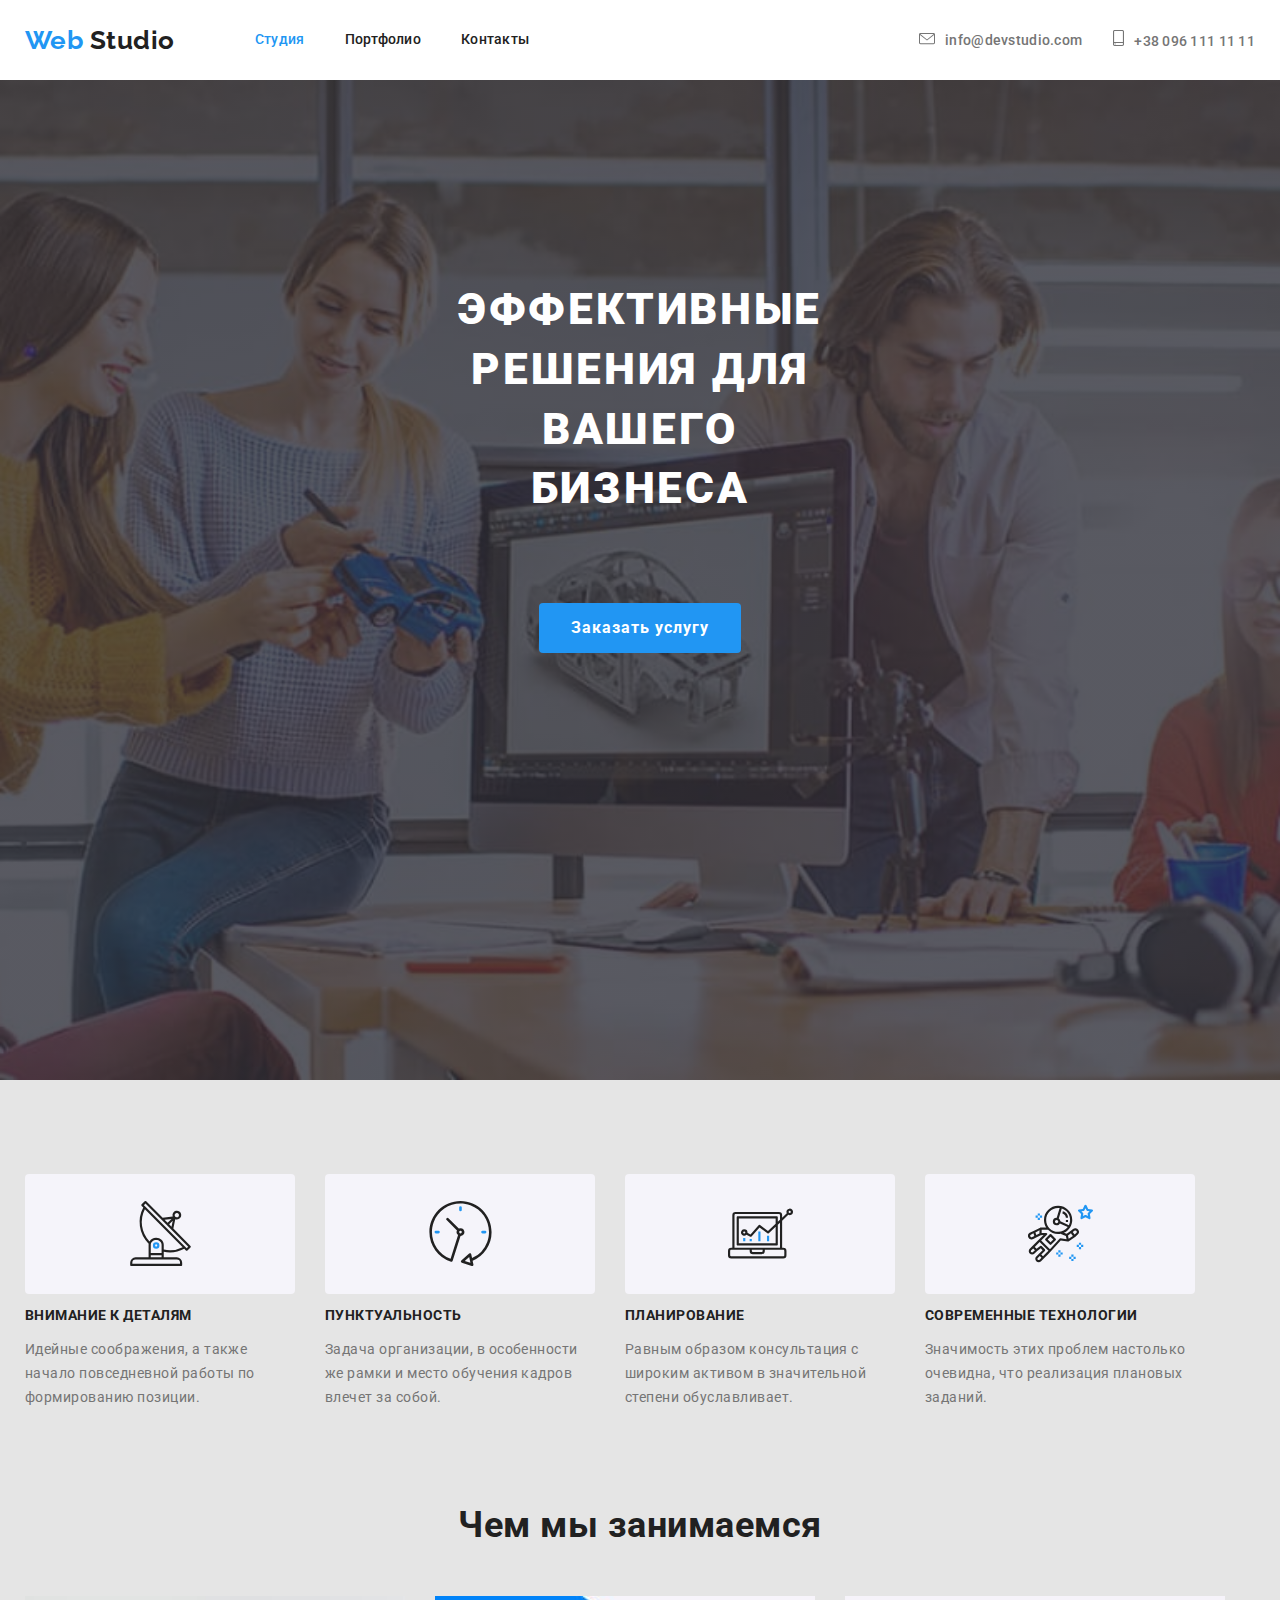
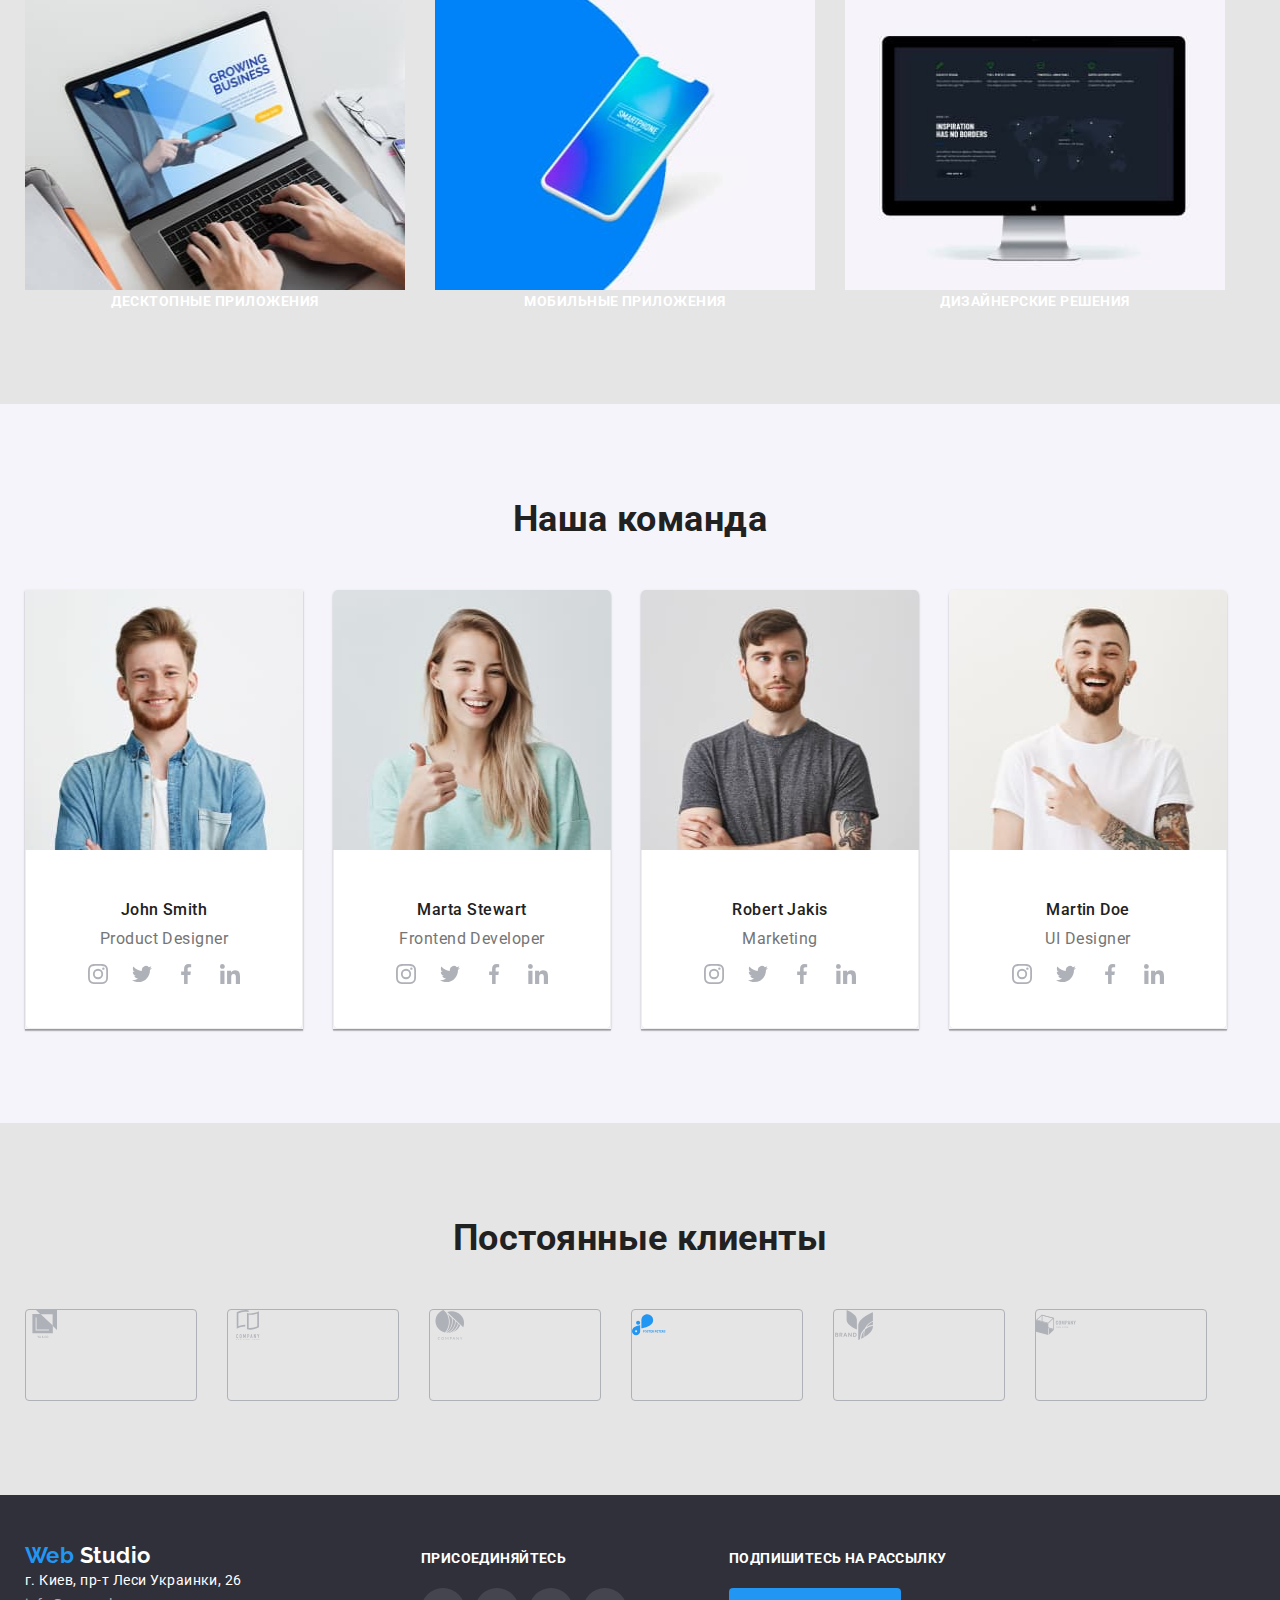
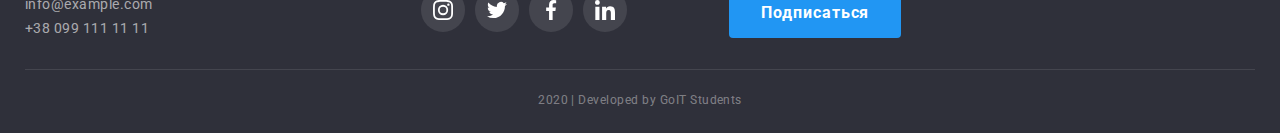
==== index.html @ 5b9ea1a1 "Добавляет иконки" ====
<!DOCTYPE html>
<html lang="ru">
  <head>
    <meta charset="UTF-8" />
    <meta name="viewport" content="width=device-width, initial-scale=1.0" />
    <title>Web Studio</title>
    <link
      href="https://fonts.googleapis.com/css2?family=Raleway:wght@700&family=Roboto:wght@400;500;700;900&display=swap"
      rel="stylesheet"
    />
    <link rel="stylesheet" href="./css/style.css" />
  </head>
  <body>
    <header class="page-header">
      <div class="container main-header">
        <nav class="main-header">
          <a href="" class="logo"><span class="word-web">Web</span> Studio</a>

          <ul class="site-nav list">
            <li class="item"><a href="" class="link current">Студия</a></li>
            <li class="item">
              <a href="./portfolio.html" class="link">Портфолио</a>
            </li>
            <li class="item"><a href="" class="link">Контакты</a></li>
          </ul>
        </nav>

        <ul class="auth-nav list">
          <li>
            <a href="" class="link icon-mail">info@devstudio.com</a>
          </li>
          <li><a href="" class="link icon-phone">+38 096 111 11 11</a></li>
        </ul>
      </div>
    </header>

    <main>
      <section class="hero">
        <div class="overlay">
          <h1 class="hero-title">эффективные решения для вашего бизнеса</h1>
          <a href="" class="button">Заказать услугу</a>
        </div>
      </section>

      <section class="section">
        <div class="container">
          <h2 class="section-title is-hidden">Приемущества компании</h2>
          <ul class="feature-list list">
            <li class="item icon-antenna">
              <h3 class="title">Внимание к деталям</h3>
              <p class="text">
                Идейные соображения, а также начало повседневной работы по
                формированию позиции.
              </p>
            </li>

            <li class="item icon-clock">
              <h3 class="title">Пунктуальность</h3>
              <p class="text">
                Задача организации, в особенности же рамки и место обучения
                кадров влечет за собой.
              </p>
            </li>

            <li class="item icon-diagram">
              <h3 class="title">Планирование</h3>
              <p class="text">
                Равным образом консультация с широким активом в значительной
                степени обуславливает.
              </p>
            </li>

            <li class="item icon-astronaut">
              <h3 class="title">Современные технологии</h3>
              <p class="text">
                Значимость этих проблем настолько очевидна, что реализация
                плановых заданий.
              </p>
            </li>
          </ul>
        </div>
      </section>

      <section class="section top">
        <div class="container">
          <h2 class="section-title">Чем мы занимаемся</h2>
          <ul class="work-list list">
            <li class="item">
              <img
                src="./images/img1.jpg"
                alt="ноутбук"
                width="380"
                height="294"
              />
              <h3 class="title">Десктопные приложения</h3>
            </li>
            <li class="item">
              <img
                src="./images/img2.jpg"
                alt="смартфон"
                width="380"
                height="294"
              />
              <h3 class="title">Мобильные приложения</h3>
            </li>
            <li class="item">
              <img
                src="./images/img3.jpg"
                alt="монитор"
                width="380"
                height="294"
              />
              <h3 class="title">Дизайнерские решения</h3>
            </li>
          </ul>
        </div>
      </section>

      <section class="section team">
        <div class="container">
          <h2 class="section-title">Наша команда</h2>
          <ul class="team-list list">
            <li class="item">
              <a class="work-link" href=""
                ><img
                  class="card-image"
                  src="./images/photo1.jpg"
                  alt="John Smith"
                  width="278"
                  height="260"
              /></a>

              <div class="card-name">
                <h3 class="title">John Smith</h3>
                <p class="position">Product Designer</p>
                <ul class="list">
                  <li>
                    <a href="" class="socialy" aria-label="Ссылка на Instagram">
                      <svg class="icon-link" width="20px" height="20px">
                        <use
                          href="./images/symbol-defs.svg#icon-instagram1"
                        ></use>
                      </svg>
                    </a>
                  </li>
                  <li>
                    <a href="" class="socialy" aria-label="Ссылка на Twitter"
                      ><svg class="icon-link" width="20px" height="20px">
                        <use
                          href="./images/symbol-defs.svg#icon-twitter1"
                        ></use>
                      </svg>
                    </a>
                  </li>
                  <li>
                    <a href="" class="socialy" aria-label="Ссылка на Facebook"
                      ><svg class="icon-link" width="20px" height="20px">
                        <use
                          href="./images/symbol-defs.svg#icon-facebook1"
                        ></use>
                      </svg>
                    </a>
                  </li>
                  <li>
                    <a href="" class="socialy" aria-label="Ссылка на Linkedin"
                      ><svg class="icon-link" width="20px" height="20px">
                        <use
                          href="./images/symbol-defs.svg#icon-linkedin1"
                        ></use>
                      </svg>
                    </a>
                  </li>
                </ul>
              </div>
            </li>

            <li class="item">
              <a href=""
                ><img
                  class="card-image"
                  src="./images/photo2.jpg"
                  alt="Marta Stewart"
                  width="278"
                  height="260"
              /></a>
              <div class="card-name">
                <h3 class="title">Marta Stewart</h3>
                <p class="position">Frontend Developer</p>
                <ul class="list">
                  <li>
                    <a href="" class="socialy" aria-label="Ссылка на Instagram">
                      <svg class="icon-link" width="20px" height="20px">
                        <use
                          href="./images/symbol-defs.svg#icon-instagram1"
                        ></use>
                      </svg>
                    </a>
                  </li>
                  <li>
                    <a href="" class="socialy" aria-label="Ссылка на Twitter"
                      ><svg class="icon-link" width="20px" height="20px">
                        <use
                          href="./images/symbol-defs.svg#icon-twitter1"
                        ></use>
                      </svg>
                    </a>
                  </li>
                  <li>
                    <a href="" class="socialy" aria-label="Ссылка на Facebook"
                      ><svg class="icon-link" width="20px" height="20px">
                        <use
                          href="./images/symbol-defs.svg#icon-facebook1"
                        ></use>
                      </svg>
                    </a>
                  </li>
                  <li>
                    <a href="" class="socialy" aria-label="Ссылка на Linkedin"
                      ><svg class="icon-link" width="20px" height="20px">
                        <use
                          href="./images/symbol-defs.svg#icon-linkedin1"
                        ></use>
                      </svg>
                    </a>
                  </li>
                </ul>
              </div>
            </li>

            <li class="item">
              <a href=""
                ><img
                  class="card-image"
                  src="./images/photo3.jpg"
                  alt="Robert Jakis"
                  width="278"
                  height="260"
              /></a>
              <div class="card-name">
                <h3 class="title">Robert Jakis</h3>
                <p class="position">Marketing</p>
                <ul class="list">
                  <li>
                    <a href="" class="socialy" aria-label="Ссылка на Instagram">
                      <svg class="icon-link" width="20px" height="20px">
                        <use
                          href="./images/symbol-defs.svg#icon-instagram1"
                        ></use>
                      </svg>
                    </a>
                  </li>
                  <li>
                    <a href="" class="socialy" aria-label="Ссылка на Twitter"
                      ><svg class="icon-link" width="20px" height="20px">
                        <use
                          href="./images/symbol-defs.svg#icon-twitter1"
                        ></use>
                      </svg>
                    </a>
                  </li>
                  <li>
                    <a href="" class="socialy" aria-label="Ссылка на Facebook"
                      ><svg class="icon-link" width="20px" height="20px">
                        <use
                          href="./images/symbol-defs.svg#icon-facebook1"
                        ></use>
                      </svg>
                    </a>
                  </li>
                  <li>
                    <a href="" class="socialy" aria-label="Ссылка на Linkedin"
                      ><svg class="icon-link" width="20px" height="20px">
                        <use
                          href="./images/symbol-defs.svg#icon-linkedin1"
                        ></use>
                      </svg>
                    </a>
                  </li>
                </ul>
              </div>
            </li>

            <li class="item">
              <a href=""
                ><img
                  class="card-image"
                  src="./images/photo4.jpg"
                  alt="Martin Doe"
                  width="278"
                  height="260"
              /></a>
              <div class="card-name">
                <h3 class="title">Martin Doe</h3>
                <p class="position">UI Designer</p>
                <ul class="list">
                  <li>
                    <a href="" class="socialy" aria-label="Ссылка на Instagram">
                      <svg class="icon-link" width="20px" height="20px">
                        <use
                          href="./images/symbol-defs.svg#icon-instagram1"
                        ></use>
                      </svg>
                    </a>
                  </li>
                  <li>
                    <a href="" class="socialy" aria-label="Ссылка на Twitter"
                      ><svg class="icon-link" width="20px" height="20px">
                        <use
                          href="./images/symbol-defs.svg#icon-twitter1"
                        ></use>
                      </svg>
                    </a>
                  </li>
                  <li>
                    <a href="" class="socialy" aria-label="Ссылка на Facebook"
                      ><svg class="icon-link" width="20px" height="20px">
                        <use
                          href="./images/symbol-defs.svg#icon-facebook1"
                        ></use>
                      </svg>
                    </a>
                  </li>
                  <li>
                    <a href="" class="socialy" aria-label="Ссылка на Linkedin"
                      ><svg class="icon-link" width="20px" height="20px">
                        <use
                          href="./images/symbol-defs.svg#icon-linkedin1"
                        ></use>
                      </svg>
                    </a>
                  </li>
                </ul>
              </div>
            </li>
          </ul>
        </div>
      </section>

      <section class="section">
        <div class="container">
          <h2 class="section-title">Постоянные клиенты</h2>
          <ul class="clients-list list">
            <li class="item">
              <a href="" class="clients-links">
                <svg class="clients-logo" width="40px" height="30px">
                  <use href="./images/symbol-defs.svg#icon-logo1"></use>
                </svg>
              </a>
            </li>
            <li class="item">
              <a href="" class="clients-links">
                <svg class="clients-logo" width="40px" height="30px">
                  <use href="./images/symbol-defs.svg#icon-logo2"></use>
                </svg>
              </a>
            </li>
            <li class="item">
              <a href="" class="clients-links">
                <svg class="clients-logo" width="40px" height="30px">
                  <use href="./images/symbol-defs.svg#icon-logo3"></use>
                </svg>
              </a>
            </li>
            <li class="item">
              <a href="" class="clients-links">
                <svg class="clients-logo" width="40px" height="30px">
                  <use href="./images/symbol-defs.svg#icon-logo4"></use>
                </svg>
              </a>
            </li>
            <li class="item">
              <a href="" class="clients-links">
                <svg class="clients-logo" width="40px" height="30px">
                  <use href="./images/symbol-defs.svg#icon-logo5"></use>
                </svg>
              </a>
            </li>
            <li class="item">
              <a href="" class="clients-links">
                <svg class="clients-logo" width="40px" height="30px">
                  <use href="./images/symbol-defs.svg#icon-logo6"></use>
                </svg>
              </a>
            </li>
          </ul>
        </div>
      </section>
    </main>

    <footer class="page-footer">
      <div class="container main-footer">
        <div class="block-contact">
          <a href="" class="logo-footer"
            ><span class="word-web">Web</span> Studio</a
          >
          <address>
            <a href="" class="contacts"
              >г. Киев, пр-т Леси Украинки, 26 <br />
            </a>
            <a href="" class="contacts"
              ><span class="links">info@example.com </span><br />
            </a>
            <a href="" class="contacts"
              ><span class="links">+38 099 111 11 11</span></a
            >
          </address>
        </div>

        <div class="block-join">
          <p class="text">присоединяйтесь</p>
          <ul class="our-links list">
            <li>
              <a
                href=""
                class="social-links icon-instagram"
                aria-label="Ссылка на Instagram"
              ></a>
            </li>
            <li>
              <a
                href=""
                class="social-links icon-twitter"
                aria-label="Ссылка на Twitter"
              ></a>
            </li>
            <li>
              <a
                href=""
                class="social-links icon-facebook"
                aria-label="Ссылка на Facebook"
              ></a>
            </li>
            <li>
              <a
                href=""
                class="social-links icon-linkedin"
                aria-label="Ссылка на Linkedin"
              ></a>
            </li>
          </ul>
        </div>

        <div>
          <p class="text">Подпишитесь на рассылку</p>
          <a href="" class="button">Подписаться</a>
        </div>
      </div>
      <p class="copyright container">2020 | Developed by GoIT Students</p>
    </footer>
  </body>
</html>
---- css/style.css ----
/* основной цвет текста #757575*/
/* вторичный цвет текста #212121*/
/* белый #FFFFFF*/
/* акцент #2196F3*/
/* вторичный цвет фона #F5F4FA*/
/* фон футера #2F303A*/

:root {
  --prymery-text-color: #757575;
  --secondary-text-color: #212121;
  --white-text-color: #ffffff;
  --accent: #2196f3;
  --prymery-background-color: #e5e5e5;
  --secondary-backgound-color: #f5f4fa;
  --footer-background-color: #2f303a;
}

body {
  background-color: var(--prymery-background-color);
  color: var(--prymery-text-color);
  margin: 0;

  font-family: Roboto, sans-serif;
  letter-spacing: 0.03em;
}
/* Header */

.page-header {
  background-color: var(--white-text-color);
  color: var(--secondary-text-color);
}

.container {
  margin-left: auto;
  margin-right: auto;
  width: 1230px;
}

.logo {
  color: var(--secondary-text-color);

  font-family: Raleway, sans-serif;
  font-weight: bold;
  font-size: 26px;
  line-height: 1.19;
  text-decoration: none;
}

.word-web {
  color: var(--accent);
}

.list {
  margin: 0;
  padding-left: 0;
  list-style: none;
}

/* Main-header */

.main-header {
  display: flex;
  align-items: center;
}

/* Site-nav */

.site-nav {
  display: flex;
  margin-left: 80px;
}

.site-nav .item + .item {
  margin-left: 40px;
}

.site-nav .link {
  display: block;
  padding-top: 32px;
  padding-bottom: 32px;

  color: var(--secondary-text-color);

  font-family: Roboto;
  font-weight: 500;
  font-size: 14px;
  line-height: 1.14;
  letter-spacing: 0.02em;
  text-decoration: none;
}

.site-nav .link:hover,
.site-nav .link:focus {
  color: var(--accent);
}

.site-nav .link.current {
  color: var(--accent);
}

/* Auth-nav */

.auth-nav {
  display: flex;
  margin-left: auto;
}

.auth-nav .icon-phone {
  margin-left: 30px;
}

.auth-nav .link {
  color: var(--prymery-text-color);
  font-weight: 500;
  font-size: 14px;
  line-height: 1.14;
  letter-spacing: 0.02em;
  text-decoration: none;
}

.auth-nav .link:hover,
.auth-nav .link:focus {
  color: var(--accent);
}

.auth-nav .link::before {
  display: inline-block;

  content: '';
  background-repeat: no-repeat;
  background-size: contain;
  background-position: bottom;
}

.icon-mail::before {
  margin-right: 10px;
  background-image: url(../images/envelope.svg);
  width: 16px;
  height: 12px;
  background-repeat: no-repeat;
}

.icon-phone::before {
  margin-right: 10px;
  background-image: url(../images/smartphone.svg);
  width: 12px;
  height: 16px;
  background-repeat: no-repeat;
}

/* Hero */

.overlay {
  max-width: 1600px;
  height: 600px;
  margin-left: auto;
  margin-right: auto;
  padding: 200px 452px;
  background-image: linear-gradient(
      rgba(47, 48, 58, 0.8),
      rgba(47, 48, 58, 0.8)
    ),
    url(../images/hero.jpg);
  background-repeat: no-repeat;
  background-size: cover;
  background-position: center;
}

.hero {
  text-align: center;
}

.hero-title {
  margin-top: 0;
  margin-bottom: 84px;
  color: var(--white-text-color);

  text-transform: uppercase;
  font-weight: 900;
  font-size: 44px;
  line-height: 1.36;
  letter-spacing: 0.06em;
}

/* Button */

button {
  width: max-content;
  height: 38px;
  padding: 0 24px;
  border-color: transparent;
  border-radius: 4px;

  color: var(--secondary-text-color);
  background-color: #f5f4fa;

  font-weight: 500;
  font-size: 16px;
  line-height: 1.62;
  text-align: center;
}

button:hover,
button:focus {
  color: var(--white-text-color);
  background-color: var(--accent);
}

/* class button */

.button {
  display: inline-block;
  border-radius: 4px;
  padding: 10px 32px;

  color: var(--white-text-color);
  background-color: var(--accent);

  text-decoration: none;
  text-align: center;

  font-weight: 700;
  font-size: 16px;
  line-height: 1.88;
  letter-spacing: 0.06em;
}

/* Section */

.section {
  padding-top: 94px;
  padding-bottom: 94px;
}

.top {
  padding-top: 0;
}

.section-title {
  margin-top: 0;
  margin-bottom: 50px;
  color: var(--secondary-text-color);

  font-weight: 700;
  font-size: 36px;
  line-height: 1.17;
  text-align: center;
}

.is-hidden {
  display: none;
}

/* Feature */

.feature-list .item + .item {
  margin-left: 30px;
}

.feature-list .item::before {
  display: block;
  content: '';
  height: 120px;
  border-radius: 4px;
  background-color: #f5f4fa;
  background-position: center;
  background-size: 65px;
  background-repeat: no-repeat;
}

.icon-antenna::before {
  background-image: url(../images/antenna.svg);
}

.icon-clock::before {
  background-image: url(../images/clock.svg);
}

.icon-diagram::before {
  background-image: url(../images/diagram.svg);
}

.icon-astronaut::before {
  background-image: url(../images/astronaut.svg);
}

.feature-list .item {
  width: 270px;
}

.feature-list {
  display: flex;
}

.feature-list .title {
  color: var(--secondary-text-color);

  text-transform: uppercase;
  font-weight: 700;
  font-size: 14px;
  line-height: 1.14;
}

.feature-list .text {
  margin-top: 10px;
  margin-bottom: 0;

  font-weight: 400;
  font-size: 14px;
  line-height: 1.71;
}

/* Work-list */

.work-list .item + .item {
  margin-left: 30px;
}

.work-list {
  display: flex;

  text-align: center;
}

.work-list .title {
  margin: 0;

  color: var(--white-text-color);

  text-transform: uppercase;
  font-weight: 700;
  font-size: 14px;
  line-height: 1.14;
}

.section.team {
  background-color: var(--secondary-backgound-color);
}

/* Team-list */

.team-list .item + .item {
  margin-left: 30px;

  border-top-left-radius: 5px;
  border-top-right-radius: 5px;
  overflow: hidden;
}

.team-list {
  display: flex;
  text-align: center;
}

.team-list .title {
  margin-top: 30px;
  margin-bottom: 10px;

  color: var(--secondary-text-color);

  font-weight: 500;
  font-size: 16px;
  line-height: 1.19;
}

.team-list .position {
  margin-top: 0;
  margin-bottom: 16px;

  font-size: 16px;
  line-height: 1.19;
}

.social-links:hover,
.social-links:focus {
  color: var(--accent);
}

.socialy {
  display: block;
  padding: 0;
  width: 44px;
  height: 44px;
  border-radius: 50%;
}

.socialy:hover {
  background-color: var(--accent);
}

.icon-link {
  fill: #afb1b8;
}

.icon-link:hover {
  fill: var(--white-text-color);
}

.team-list .item {
  box-shadow: 0px 2px 1px rgba(0, 0, 0, 0.2), 0px 1px 1px rgba(0, 0, 0, 0.14),
    0px 1px 3px rgba(0, 0, 0, 0.12);
}

.team-list .list {
  display: flex;
  justify-content: center;
}

/* Clients */

.clients-list .item + .item {
  margin-left: 30px;
}

.clients-list {
  display: flex;
  margin-top: 0;
  margin-bottom: 0;
}

.clients-links:hover,
.clients-links:focus {
  background-color: var(--accent);
}

.clients-links {
  display: block;
  border: 1px solid #afb1b8;
  border-radius: 4px;
  width: 170px;
  height: 90px;
}

.clients-list .item {
  align-items: center;
}

/* Footer */

.main-footer {
  display: flex;
  align-items: baseline;
  padding-top: 48px;
  padding-bottom: 28px;
}

.page-footer {
  background-color: var(--footer-background-color);
}

.logo-footer {
  margin-bottom: 10px;

  color: var(--white-text-color);

  font-family: Raleway, sans-serif;
  font-weight: 700;
  font-size: 22px;
  line-height: 1.18;
  text-decoration: none;
}

.contacts {
  margin-bottom: 9px;

  color: var(--white-text-color);

  font-style: normal;
  font-weight: 400;
  font-size: 14px;
  line-height: 1.71;
  text-decoration: none;
}

.page-footer .text {
  margin-top: 0;
  margin-bottom: 21px;

  color: var(--white-text-color);

  text-transform: uppercase;
  font-weight: 700;
  font-size: 14px;
  line-height: 1.14;
  letter-spacing: 0.03em;
}

.block-contact {
  margin-right: 179px;
}

.contacts .links {
  color: rgba(255, 255, 255, 0.6);
}

.our-links {
  display: flex;
  margin-top: 0;
  margin-bottom: 0;
}

.social-links {
  display: block;
  width: 44px;
  height: 44px;
  background-color: rgba(255, 255, 255, 0.1);
  background-size: 20px;
  background-repeat: no-repeat;
  background-position: center;
  border-radius: 50%;
}

.icon-instagram {
  background-image: url(../images/instagram.svg);
  margin-right: 10px;
}

.icon-twitter {
  background-image: url(../images/twitter.svg);
  margin-right: 10px;
}

.icon-facebook {
  background-image: url(../images/facebook.svg);
  margin-right: 10px;
}

.icon-linkedin {
  background-image: url(../images/linkedin.svg);
}

.social-links:hover {
  background-color: var(--accent);
}

.block-join {
  margin-right: 102px;
}

.copyright {
  padding-top: 18px;
  padding-bottom: 21px;
  margin-top: 0;
  margin-bottom: 0;

  color: rgba(255, 255, 255, 0.4);
  border-top: 1px solid rgba(255, 255, 255, 0.1);

  font-size: 12px;
  line-height: 2;
  text-align: center;
}

/* Стили для Портфолио */

.is-hidden {
  display: none;
}

.nav-item {
  display: flex;
  justify-content: center;
  padding-left: 0;
  margin-bottom: 50px;
}

.nav-item .item {
  margin-right: 8px;
}

.nav-item .item:last-child {
  margin-right: 0;
}

.work-desc {
  display: flex;
  flex-wrap: wrap;
  padding-left: 0;
  margin-top: 0;
}

.work-desc .item {
  width: 380px;
  margin-right: 30px;
  margin-bottom: 30px;

  border-top-left-radius: 5px;
  border-top-right-radius: 5px;
  overflow: hidden;
}

.work-desc .item:hover {
  box-shadow: 0px 2px 1px rgba(0, 0, 0, 0.2), 0px 1px 1px rgba(0, 0, 0, 0.14),
    0px 1px 3px rgba(0, 0, 0, 0.12);
  cursor: pointer;
}

.work-desc .item:nth-last-child(-n + 3) {
  margin-bottom: 0;
}

.work-desc .item:nth-child(3n) {
  margin-right: 0;
}

.work-link {
  display: block;
  text-decoration: none;
}

.list .work-link {
  color: var(--secondary-text-color);

  font-weight: 700;
  font-size: 18px;
  line-height: 2;
  letter-spacing: 0.06em;
}

.list .name {
  margin-top: 0;
  margin-bottom: 4px;

  font-weight: 700;
  font-size: 18px;
  line-height: 2;
  letter-spacing: 0.06em;
}

.list .description {
  margin: 0;

  color: var(--white-text-color);

  font-weight: 400;
  font-size: 18px;
  line-height: 1.56;
}

.list .caption {
  margin: 0;
  color: var(--prymery-text-color);

  font-weight: 400;
  font-size: 16px;
  line-height: 1.87;
}

.card-name {
  padding: 20px 24px;

  background: #ffffff;
  border-left: 1px solid #eeeeee;
  border-right: 1px solid #eeeeee;
  border-bottom: 1px solid #eeeeee;
  border-bottom-right-radius: 5px;
  border-bottom-left-radius: 5px;
}

.card-image {
  display: block;
}
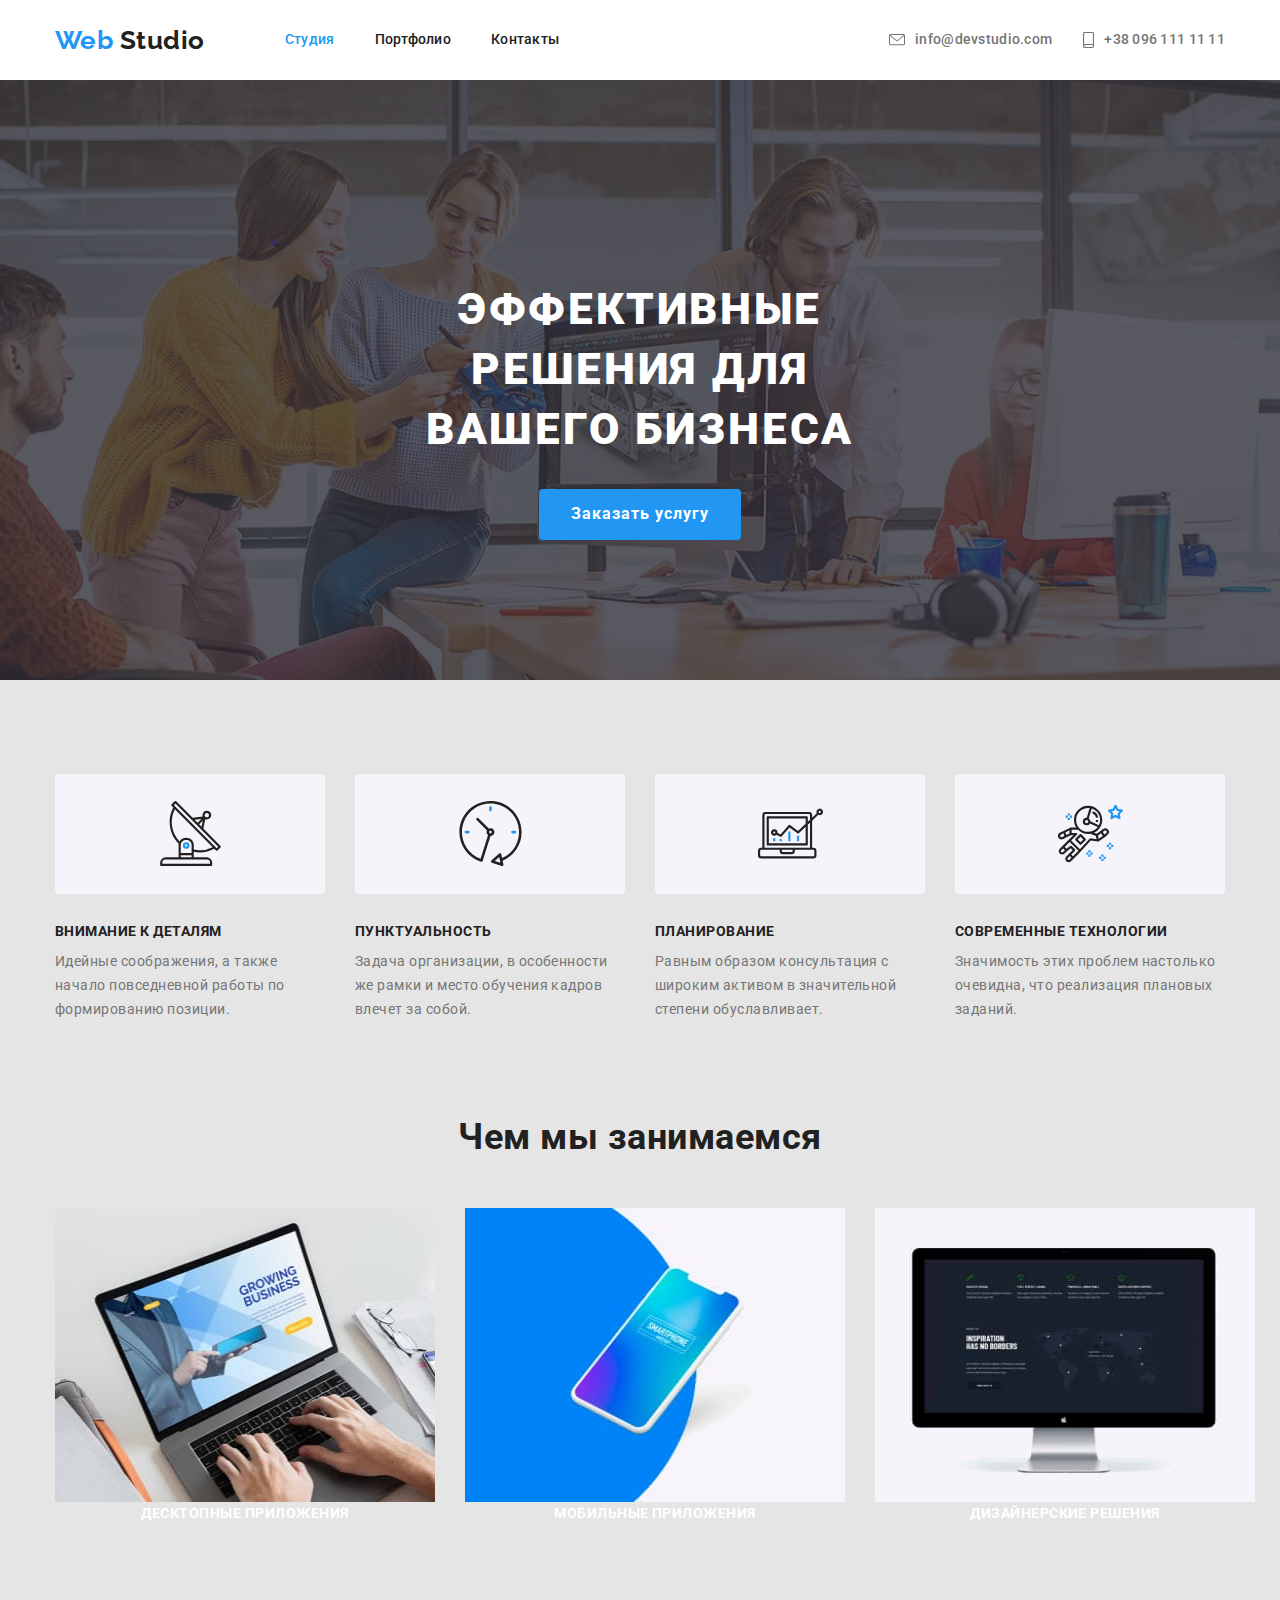
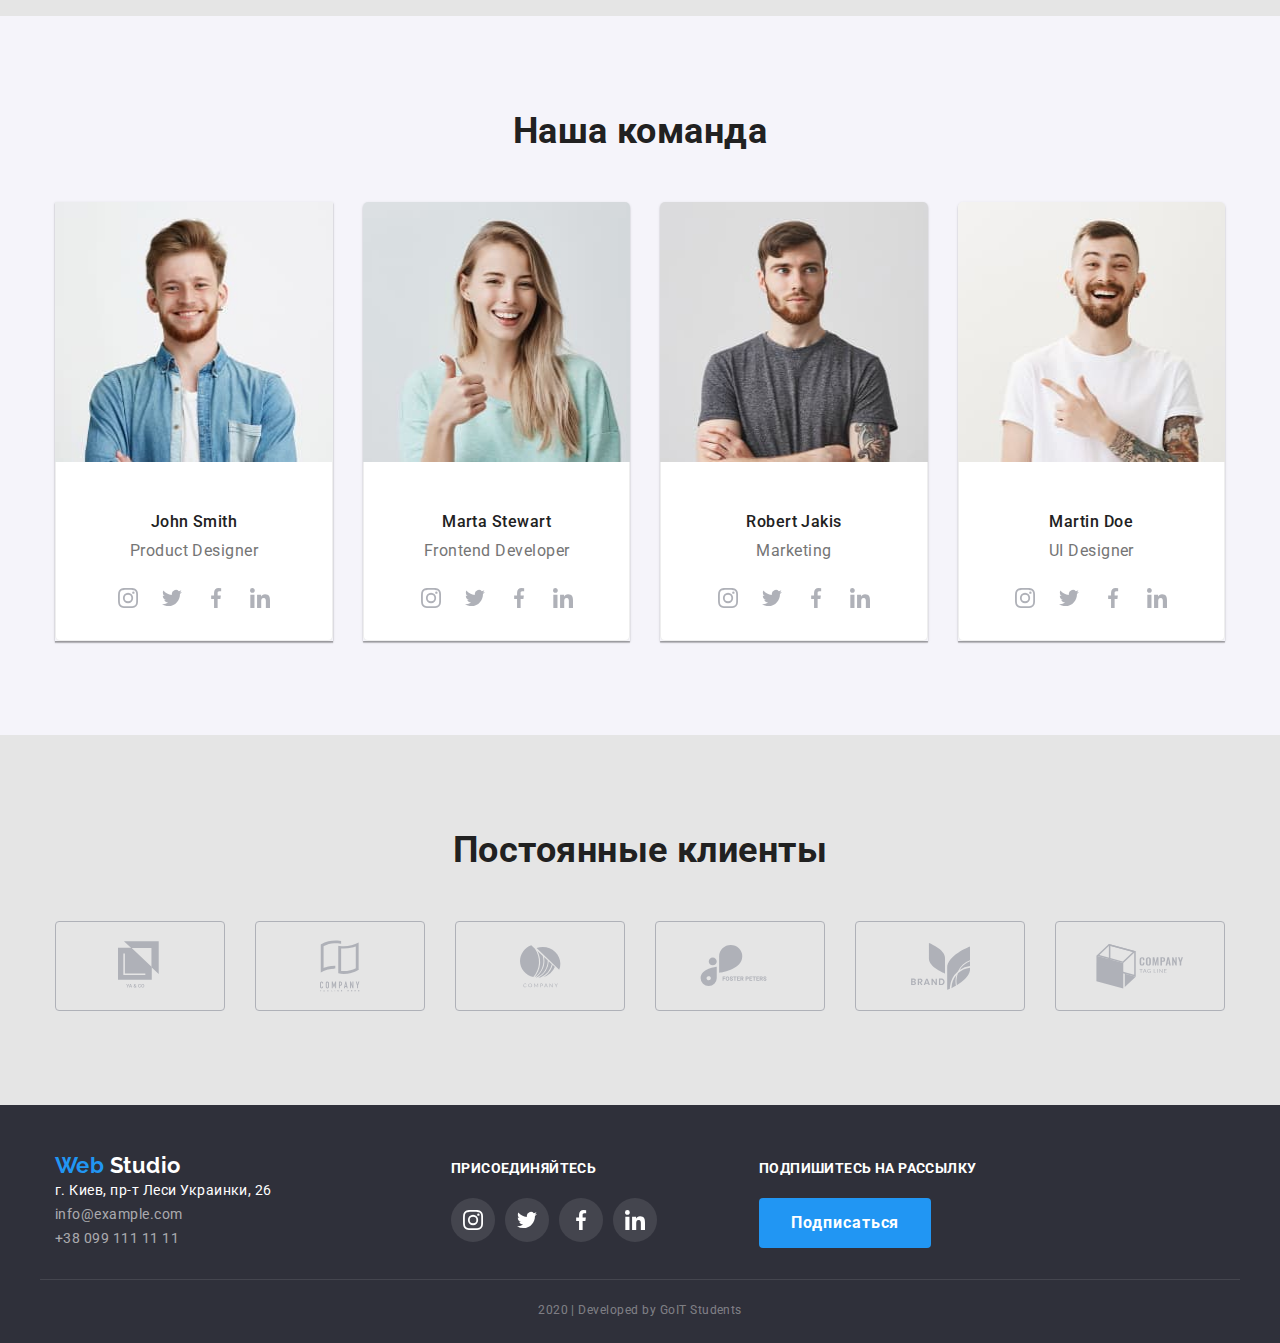
==== commit ca2fef82: "Сделал правки" ====
--- a/index.html
+++ b/index.html
@@ -342,42 +342,42 @@
           <ul class="clients-list list">
             <li class="item">
               <a href="" class="clients-links">
-                <svg class="clients-logo" width="40px" height="30px">
+                <svg class="clients-logo" width="45" height="50">
                   <use href="./images/symbol-defs.svg#icon-logo1"></use>
                 </svg>
               </a>
             </li>
             <li class="item">
               <a href="" class="clients-links">
-                <svg class="clients-logo" width="40px" height="30px">
+                <svg class="clients-logo" width="40" height="52">
                   <use href="./images/symbol-defs.svg#icon-logo2"></use>
                 </svg>
               </a>
             </li>
             <li class="item">
               <a href="" class="clients-links">
-                <svg class="clients-logo" width="40px" height="30px">
+                <svg class="clients-logo" width="41" height="43">
                   <use href="./images/symbol-defs.svg#icon-logo3"></use>
                 </svg>
               </a>
             </li>
             <li class="item">
               <a href="" class="clients-links">
-                <svg class="clients-logo" width="40px" height="30px">
+                <svg class="clients-logo" width="80" height="42">
                   <use href="./images/symbol-defs.svg#icon-logo4"></use>
                 </svg>
               </a>
             </li>
             <li class="item">
               <a href="" class="clients-links">
-                <svg class="clients-logo" width="40px" height="30px">
+                <svg class="clients-logo" width="59" height="47">
                   <use href="./images/symbol-defs.svg#icon-logo5"></use>
                 </svg>
               </a>
             </li>
             <li class="item">
               <a href="" class="clients-links">
-                <svg class="clients-logo" width="40px" height="30px">
+                <svg class="clients-logo" width="88" height="45">
                   <use href="./images/symbol-defs.svg#icon-logo6"></use>
                 </svg>
               </a>
--- a/css/style.css
+++ b/css/style.css
@@ -15,6 +15,14 @@
   --footer-background-color: #2f303a;
 }
 
+*,
+*::before,
+*::after {
+  box-sizing: border-box;
+  margin: 0;
+  padding: 0;
+}
+
 body {
   background-color: var(--prymery-background-color);
   color: var(--prymery-text-color);
@@ -33,7 +41,8 @@
 .container {
   margin-left: auto;
   margin-right: auto;
-  width: 1230px;
+  padding: 0 15px;
+  width: 1200px;
 }
 
 .logo {
@@ -148,6 +157,11 @@
   background-repeat: no-repeat;
 }
 
+.auth-nav .link {
+  display: flex;
+  align-items: center;
+}
+
 /* Hero */
 
 .overlay {
@@ -155,7 +169,7 @@
   height: 600px;
   margin-left: auto;
   margin-right: auto;
-  padding: 200px 452px;
+  padding: 200px 370px;
   background-image: linear-gradient(
       rgba(47, 48, 58, 0.8),
       rgba(47, 48, 58, 0.8)
@@ -172,7 +186,7 @@
 
 .hero-title {
   margin-top: 0;
-  margin-bottom: 84px;
+  margin-bottom: 30px;
   color: var(--white-text-color);
 
   text-transform: uppercase;
@@ -190,6 +204,7 @@
   padding: 0 24px;
   border-color: transparent;
   border-radius: 4px;
+  cursor: pointer;
 
   color: var(--secondary-text-color);
   background-color: #f5f4fa;
@@ -260,6 +275,7 @@
 .feature-list .item::before {
   display: block;
   content: '';
+  margin-bottom: 30px;
   height: 120px;
   border-radius: 4px;
   background-color: #f5f4fa;
@@ -377,23 +393,23 @@
 }
 
 .socialy {
-  display: block;
+  display: flex;
+  justify-content: center;
+  align-items: center;
   padding: 0;
   width: 44px;
   height: 44px;
+  color: #afb1b8;
   border-radius: 50%;
 }
 
+.icon-link {
+  fill: currentColor;
+}
+
 .socialy:hover {
+  color: #ffffff;
   background-color: var(--accent);
-}
-
-.icon-link {
-  fill: #afb1b8;
-}
-
-.icon-link:hover {
-  fill: var(--white-text-color);
 }
 
 .team-list .item {
@@ -418,21 +434,25 @@
   margin-bottom: 0;
 }
 
-.clients-links:hover,
-.clients-links:focus {
-  background-color: var(--accent);
-}
-
 .clients-links {
-  display: block;
+  display: flex;
+  justify-content: center;
+  align-items: center;
+  color: #afb1b8;
   border: 1px solid #afb1b8;
   border-radius: 4px;
   width: 170px;
   height: 90px;
 }
 
-.clients-list .item {
-  align-items: center;
+.clients-logo {
+  fill: currentColor;
+}
+
+.clients-links:hover,
+.clients-links:focus {
+  color: var(--accent);
+  border: 1px solid var(--accent);
 }
 
 /* Footer */
@@ -580,7 +600,7 @@
 }
 
 .work-desc .item {
-  width: 380px;
+  width: 370px;
   margin-right: 30px;
   margin-bottom: 30px;
 
